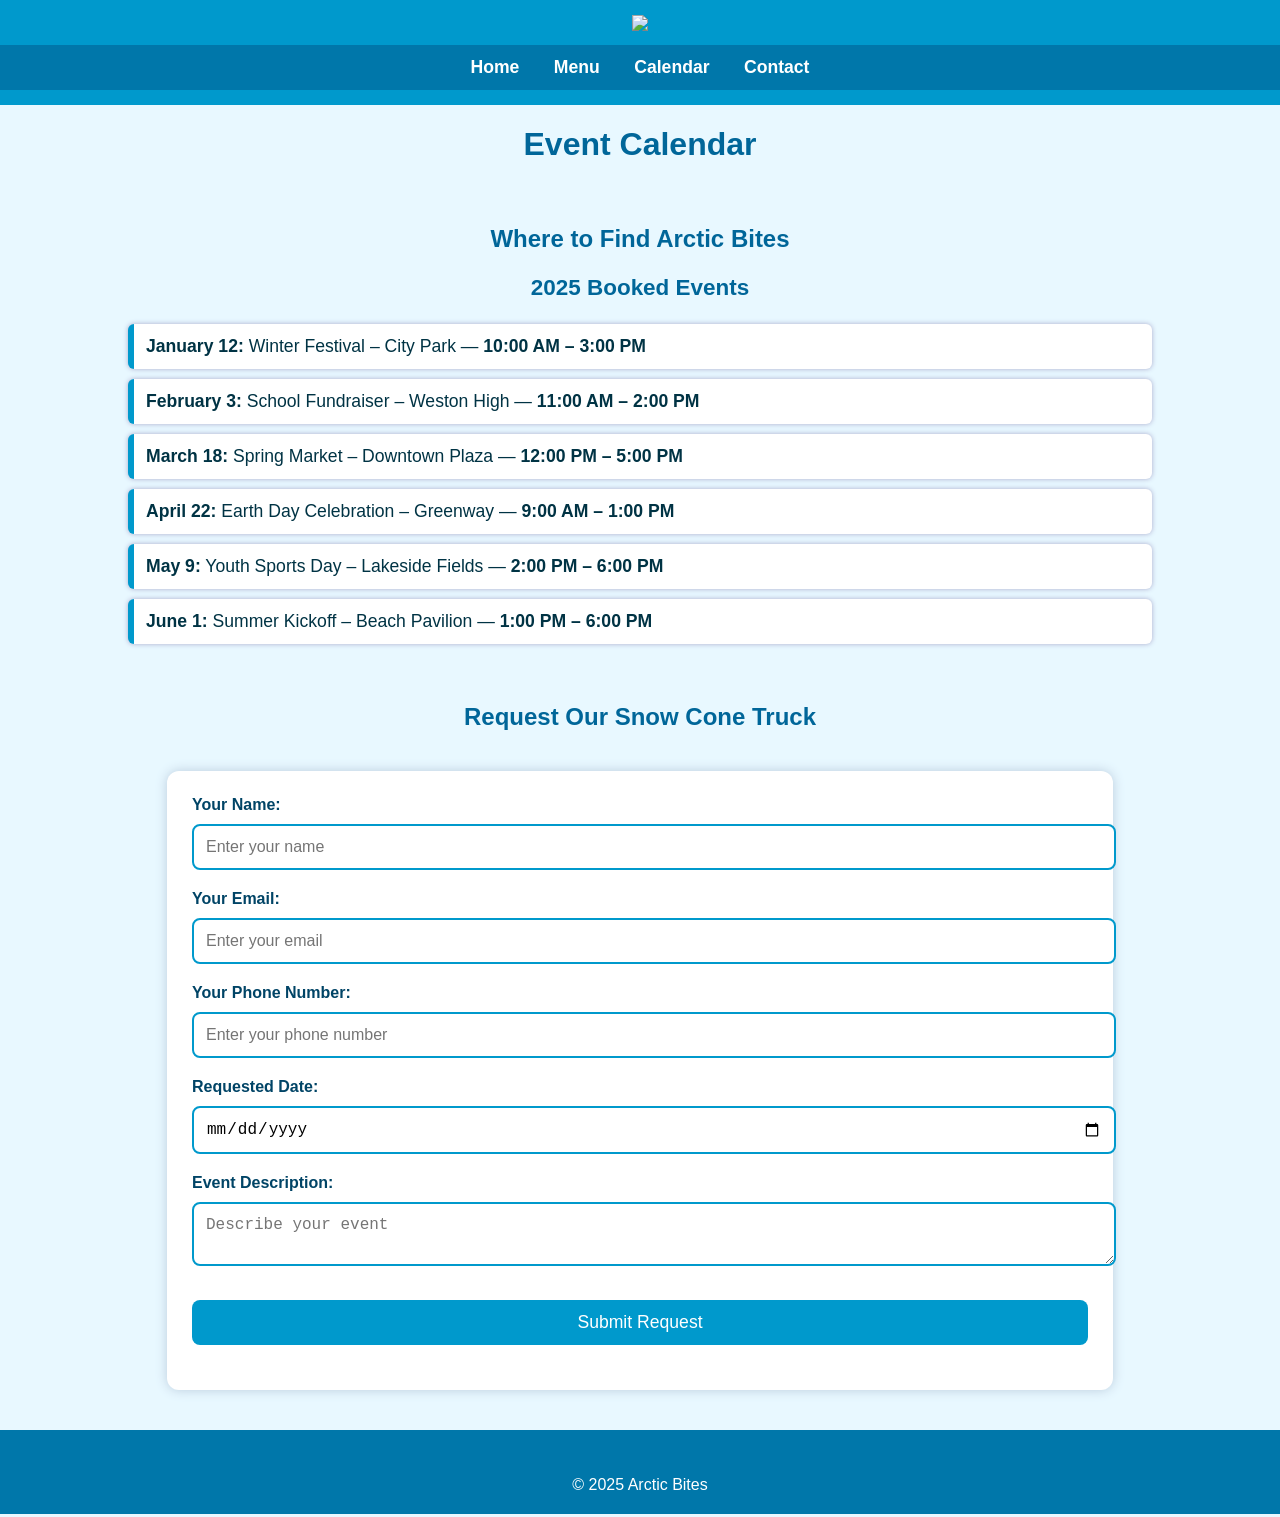
==== Calendar.html @ e6e7e864 "Add files via upload" ====
<!DOCTYPE html>
<html lang="en">
<head>
  <meta charset="UTF-8">
  <title>Arctic Bites – Calendar</title>
  <link rel="icon" href="C:\Users\gundr\OneDrive\codingstuff\snowconecompany\images\mainlogo (1).png">
  <meta name="viewport" content="width=device-width, initial-scale=1.0">
</head>

<style>
body {
    margin: 0;
    font-family: Arial, sans-serif;
    background: #e8f8ff;
    color: #003344;
}

h1, h2, h3 {
    color: #006699;
    text-align: center;
}

header {
    background: #0099cc;
    padding: 15px 0;
    text-align: center;
}

header img {
    width: 120px;
    height: auto;
    margin-bottom: 10px;
}

nav {
    background: #0077aa;
    padding: 12px;
    text-align: center;
}

nav a {
    color: white;
    margin: 15px;
    text-decoration: none;
    font-weight: bold;
    font-size: 1.1rem;
}

nav a:hover {
    color: #ccefff;
    text-decoration: underline;
}

.container {
    width: 80%;
    margin: auto;
    padding: 20px;
}

#calendar ul {
    list-style: none;
    padding: 0;
}

#calendar li {
    background: white;
    padding: 12px;
    margin: 10px 0;
    border-left: 6px solid #0099cc;
    border-radius: 6px;
    box-shadow: 0 0 5px #aac;
    font-size: 1.1rem;
}

form {
    width: 70%;
    margin: 40px auto;
    background: white;
    padding: 25px;
    border-radius: 12px;
    box-shadow: 0 0 12px #bcd;
}

label {
    font-weight: bold;
    color: #004466;
}

input, textarea, select {
    width: 100%;
    padding: 12px;
    margin: 10px 0 20px 0;
    border: 2px solid #0099cc;
    border-radius: 8px;
    font-size: 1rem;
}

input:focus, textarea:focus, select:focus {
    outline: none;
    border-color: #006699;
}

input[type="submit"] {
    background: #0099cc;
    color: white;
    border: none;
    cursor: pointer;
    font-size: 1.1rem;
    padding: 12px;
    border-radius: 8px;
}

input[type="submit"]:hover {
    background: #0077aa;
}

footer {
    background: #0077aa;
    color: white;
    text-align: center;
    padding: 20px;
    margin-top: 40px;
}

.social-icons a {
    color: white;
    margin: 0 10px;
    font-size: 1.4rem;
}

.social-icons a:hover {
    color: #ccefff;
}
</style>

<body>

<header>
  <img src="C:\Users\gundr\OneDrive\codingstuff\snowconecompany\images\mainlogo (1).png">
  <nav>
    <a href="index.html">Home</a>
    <a href="menu.html">Menu</a>
    <a href="calendar.html">Calendar</a>
    <a href="contact.html">Contact</a>
  </nav>
</header>

<h1>Event Calendar</h1>

<div class="container">
  <h2>Where to Find Arctic Bites</h2>

  <div id="calendar" style="font-size:1.2rem;">
  <h3>2025 Booked Events</h3>
  <ul>
    <li><strong>January 12:</strong> Winter Festival – City Park — <strong>10:00 AM – 3:00 PM</strong></li>
    <li><strong>February 3:</strong> School Fundraiser – Weston High — <strong>11:00 AM – 2:00 PM</strong></li>
    <li><strong>March 18:</strong> Spring Market – Downtown Plaza — <strong>12:00 PM – 5:00 PM</strong></li>
    <li><strong>April 22:</strong> Earth Day Celebration – Greenway — <strong>9:00 AM – 1:00 PM</strong></li>
    <li><strong>May 9:</strong> Youth Sports Day – Lakeside Fields — <strong>2:00 PM – 6:00 PM</strong></li>
    <li><strong>June 1:</strong> Summer Kickoff – Beach Pavilion — <strong>1:00 PM – 6:00 PM</strong></li>
  </ul>
</div>
</div>

<h2>Request Our Snow Cone Truck</h2>

<form>
  <label>Your Name:</label>
  <input type="text" placeholder="Enter your name">

  <label>Your Email:</label>
  <input type="email" placeholder="Enter your email">

  <label>Your Phone Number:</label>
  <input type="text" placeholder="Enter your phone number">

  <label>Requested Date:</label>
  <input type="date">

  <label>Event Description:</label>
  <textarea placeholder="Describe your event"></textarea>

  <input type="submit" value="Submit Request">
</form>

<footer>
  <div class="social-icons">
    <a href="#"><i class="fab fa-facebook"></i></a>
    <a href="#"><i class="fab fa-instagram"></i></a>
    <a href="#"><i class="fab fa-tiktok"></i></a>
  </div>
  © 2025 Arctic Bites
</footer>

</body>
</html>
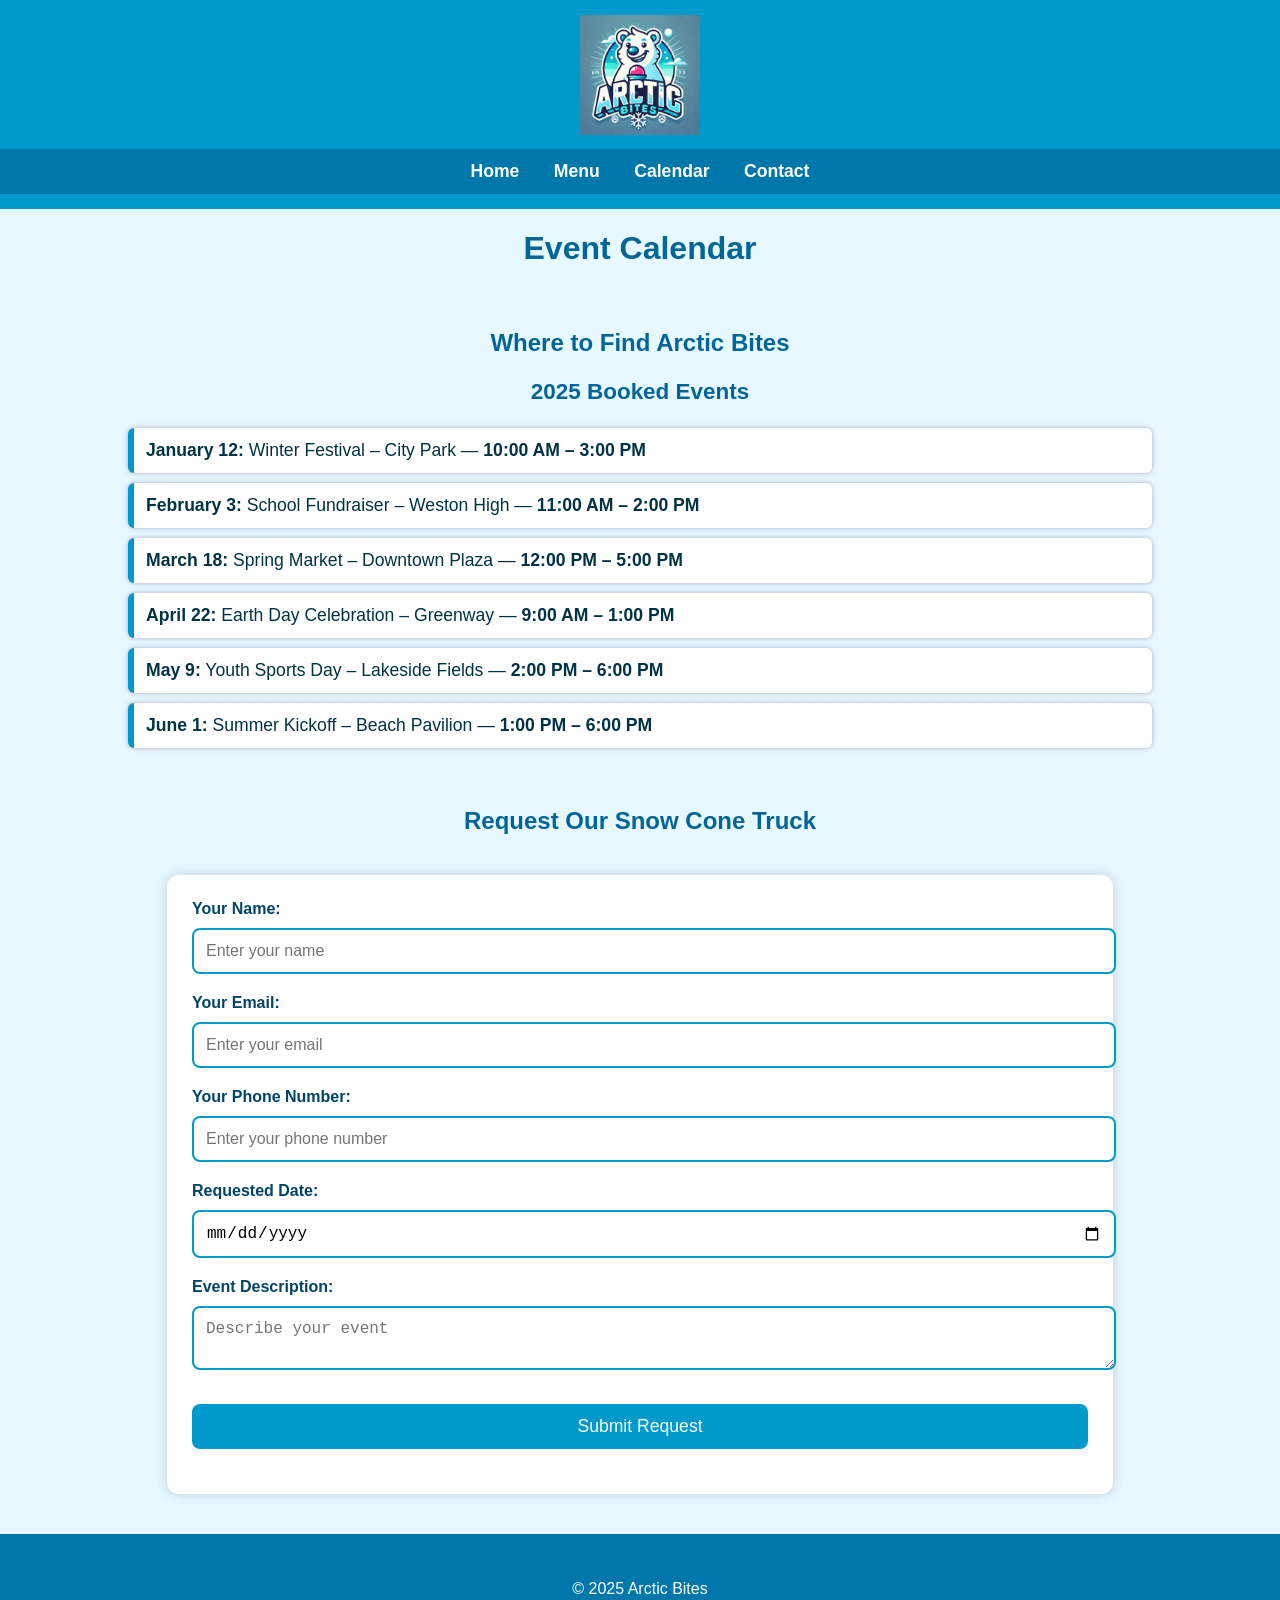
==== commit 9632ebe8: "Rename calendar.html to Calendar.html" ====
--- a/Calendar.html
+++ b/Calendar.html
@@ -3,7 +3,7 @@
 <head>
   <meta charset="UTF-8">
   <title>Arctic Bites – Calendar</title>
-  <link rel="icon" href="C:\Users\gundr\OneDrive\codingstuff\snowconecompany\images\mainlogo (1).png">
+  <link rel="icon" href="mainlogo (1).png">
   <meta name="viewport" content="width=device-width, initial-scale=1.0">
 </head>
 
@@ -136,7 +136,7 @@
 <body>
 
 <header>
-  <img src="C:\Users\gundr\OneDrive\codingstuff\snowconecompany\images\mainlogo (1).png">
+  <img src="mainlogo (1).png">
   <nav>
     <a href="index.html">Home</a>
     <a href="menu.html">Menu</a>
@@ -195,4 +195,4 @@
 
 </body>
 </html>
-			+			
